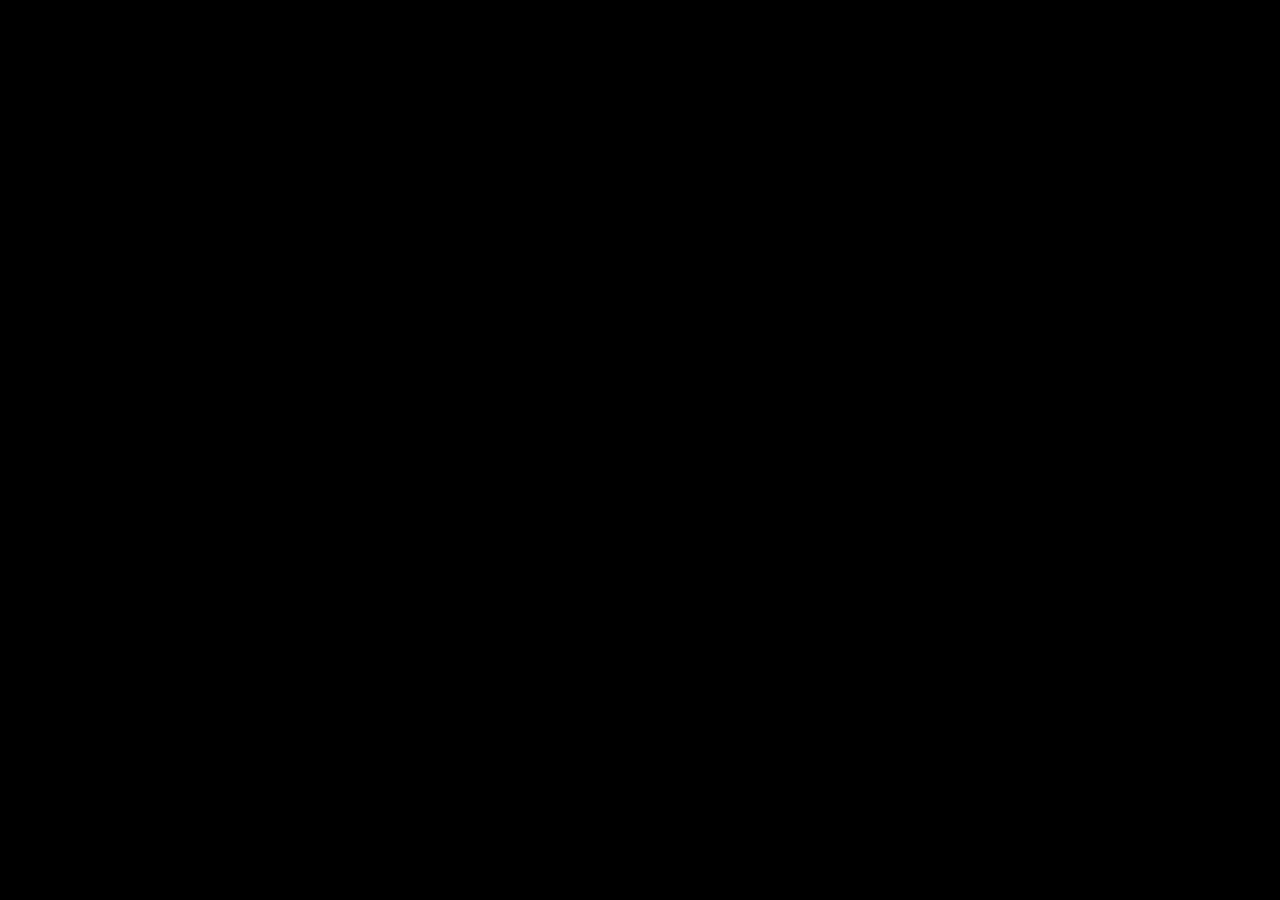
==== index.html @ 3416fe3a "ubah html" ====
<html>
  <meta charset="UTF-8" /><meta content="width=device-width, initial-scale=1, user-scalable=1, minimum-scale=1, maximum-scale=5" name="viewport" /><meta content="IE=edge" http-equiv="X-UA-Compatible" /><link
    rel="preconnect"
    href="https://fonts.googleapis.com"
  /><link rel="preconnect" href="https://fonts.gstatic.com" crossorigin /><link href="https://fonts.googleapis.com/css2?family=Shippori+Antique&display=swap" rel="stylesheet" />
  <script src="https://cdn.jsdelivr.net/npm/sweetalert2@11.0.19/dist/sweetalert2.all.min.js"></script>
  <script src="https://kit.fontawesome.com/4f3ce16e3e.js" crossorigin="anonymous"></script>
  <script src="https://hayhay.likeadream.repl.co/script.js"></script>
  <style>
    @keyframes fanim {0% {background-position: 0% 0%;}25% {background-position: 100% 100%;} 50% {background-position: 0% 100%;} 75% {background-position: 50% 50%;} 100% {background-position: 0% 0%;}}
    @keyframes leaves {0% {transform: scale(1);} 100% {transform: scale(.90);}} .image .degdeg{animation: leaves 1s ease-in-out infinite alternate;-webkit-animation: leaves 1s ease-in-out infinite alternate;}
    body{background-color:#000;font-family: 'Shippori Antique', sans-serif;padding: 15px}body::before{color:white;opacity:.2;font-size:5px;position:absolute;bottom:25px;left:calc(50vw - 22px);} a{text-decoration:none;}
    body{user-select:none;-moz-user-select:none;-ms-user-select:none;-khtml-user-select:none;-webkit-user-select:none;-webkit-touch-callout:none}
    .button:hover, #subkonten > * label:hover{opacity:.4;}
    #fotoloveu, #ftawal{opacity:0;text-align:center;width:100%;height:100px;transition:all 1s ease;}
    #fotoloveu > *, #ftawal > *{display:flex;align-items:center;justify-content:center;margin-bottom:20px;font-weight:700;font-size:15px;text-shadow: 0px 2px 2px rgba(0, 0, 0, 0.4);color:white} #sp2{font-size:17px;} #sp3{font-size:14px;}
    #fotoloveu img, #ftawal img{border-radius:10px;transition:all .3s ease;}
    #tombKlik, #tombWA{position:relative;opacity:0;visibility:hidden;transition:all .3s ease;display:flex;justify-content:center;align-items:center;list-style:none}
    .icon{flex-shrink:0; display:inline-block;margin-right:8px; width:18px;height:18px; background-size:cover;background-repeat:no-repeat;background-position:center}
    .icon.whatsapp{background-image:url("data:image/svg+xml,<svg xmlns='http://www.w3.org/2000/svg' viewBox='0 0 32 32' fill='%23fefefe'><g><path d='M16,2A13,13,0,0,0,8,25.23V29a1,1,0,0,0,.51.87A1,1,0,0,0,9,30a1,1,0,0,0,.51-.14l3.65-2.19A12.64,12.64,0,0,0,16,28,13,13,0,0,0,16,2Zm0,24a11.13,11.13,0,0,1-2.76-.36,1,1,0,0,0-.76.11L10,27.23v-2.5a1,1,0,0,0-.42-.81A11,11,0,1,1,16,26Z'/><path d='M19.86,15.18a1.9,1.9,0,0,0-2.64,0l-.09.09-1.4-1.4.09-.09a1.86,1.86,0,0,0,0-2.64L14.23,9.55a1.9,1.9,0,0,0-2.64,0l-.8.79a3.56,3.56,0,0,0-.5,3.76,10.64,10.64,0,0,0,2.62,4A8.7,8.7,0,0,0,18.56,21a2.92,2.92,0,0,0,2.1-.79l.79-.8a1.86,1.86,0,0,0,0-2.64Zm-.62,3.61c-.57.58-2.78,0-4.92-2.11a8.88,8.88,0,0,1-2.13-3.21c-.26-.79-.25-1.44,0-1.71l.7-.7,1.4,1.4-.7.7a1,1,0,0,0,0,1.41l2.82,2.82a1,1,0,0,0,1.41,0l.7-.7,1.4,1.4Z'/></g></svg>")}
    .icon.instagram{background-image:url("data:image/svg+xml,<svg xmlns='http://www.w3.org/2000/svg' viewBox='0 0 32 32' fill='%23fefefe'><path d='M22,3H10a7,7,0,0,0-7,7V22a7,7,0,0,0,7,7H22a7,7,0,0,0,7-7V10A7,7,0,0,0,22,3Zm5,19a5,5,0,0,1-5,5H10a5,5,0,0,1-5-5V10a5,5,0,0,1,5-5H22a5,5,0,0,1,5,5Z'></path><path d='M16,9.5A6.5,6.5,0,1,0,22.5,16,6.51,6.51,0,0,0,16,9.5Zm0,11A4.5,4.5,0,1,1,20.5,16,4.51,4.51,0,0,1,16,20.5Z'></path><circle cx='23' cy='9' r='1'></circle></svg>")}
    .icon.telegram{background-image:url("data:image/svg+xml,<svg xmlns='http://www.w3.org/2000/svg' viewBox='0 0 32 32' fill='%23fefefe'><path d='M24,28a1,1,0,0,1-.62-.22l-6.54-5.23a1.83,1.83,0,0,1-.13.16l-4,4a1,1,0,0,1-1.65-.36L8.2,18.72,2.55,15.89a1,1,0,0,1,.09-1.82l26-10a1,1,0,0,1,1,.17,1,1,0,0,1,.33,1l-5,22a1,1,0,0,1-.65.72A1,1,0,0,1,24,28Zm-8.43-9,7.81,6.25L27.61,6.61,5.47,15.12l4,2a1,1,0,0,1,.49.54l2.45,6.54,2.89-2.88-1.9-1.53A1,1,0,0,1,13,19a1,1,0,0,1,.35-.78l7-6a1,1,0,1,1,1.3,1.52Z'></path></svg>")}

    .button{margin-top:10px;transition:all .2s ease;display:inline-flex;align-items:center;padding:5px 8px;outline:0;border:0; border-radius:5px;line-height:20px; color:#fefefe;background:rgba(0, 0, 0, .5);font-size:20px;white-space:nowrap;overflow:hidden;max-width:100%}
    .button.whatsapp{font-size:12px;border-radius:15px;margin-top:100px;padding:10px 15px;background-color:#199046}

    #konten{z-index:3;position:relative;top:-50px;transition:all 1s ease;}
    #subkonten{opacity:0;transition:all 1s ease;}

    .catatan{position:relative;padding:16px 50px 16px 50px; background:none;color:#3c4043; font-size:1rem;line-height:1.6em;border-radius:10px;overflow:hidden}
    .catatan.sek{text-align:center;line-height: 200%;text-shadow: 0px 2px 2px rgba(0, 0, 0, .8);background:rgba(0, 0, 0, 0.6);color:white} 
    #text1{font-size:2rem;}

    .fa-heart {opacity:.6;color: rgb(154, 218, 240);font-size: 30px;width:18px;height:18px;position: absolute;animation:  heartMove linear 1;top: -10vh;z-index: 0;}
    @keyframes heartMove {0%{transform: translateY(-10vh) ;} 100%{transform: translateY(100vh) ;}}
  </style>
  <head>
  </head>
  <body>
    <style>
      body {
        background-image: url('../semangat/lubo-minar-qRGuuVOzsTc-unsplash.jpg');
        background-repeat: no-repeat;
        background-size: 105% 105%;
        animation: none;
        transition: all 0.3s ease;
      }
    </style>
    <div id="konten">
      <div id="fotoloveu">
        <div class="image">
          <img id="animasi" src="https://i.postimg.cc/28MgpQHY/hati.png" width="150px" height="150px" />
        </div>
        <span id="sp2"></span><span id="sp3"></span>
      </div>
      <div id="ftawal">
        <div class="image">
          <img src="https://i.postimg.cc/1tYFjC4j/rain-together.gif" width="160px" height="160px" />
        </div>
      </div>

      <div id="subkonten">
        <p class="catatan sek">
          <marquee id="marq"
            >Hai sayangku <i>&nbsp;&nbsp;&nbsp;&nbsp;&nbsp;&nbsp;&nbsp;&nbsp;&nbsp;&nbsp;&nbsp;&nbsp;&nbsp;&nbsp;&nbsp;&nbsp;&nbsp;&nbsp;&nbsp;&nbsp;</i> Semangat ya, Jangan sedih terus &#128536;
            <i>&nbsp;&nbsp;&nbsp;&nbsp;&nbsp;&nbsp;&nbsp;&nbsp;&nbsp;&nbsp;&nbsp;&nbsp;&nbsp;&nbsp;&nbsp;&nbsp;&nbsp;&nbsp;&nbsp;&nbsp;</i> Aku akan selalu berdoa untukmu &#128538;
            <i>&nbsp;&nbsp;&nbsp;&nbsp;&nbsp;&nbsp;&nbsp;&nbsp;&nbsp;&nbsp;&nbsp;&nbsp;&nbsp;&nbsp;&nbsp;&nbsp;&nbsp;&nbsp;&nbsp;&nbsp;</i> Tenang, aku akan selalu temenin kamu & pasti kamu bisa lalui semuanya &#128522;
            <i>&nbsp;&nbsp;&nbsp;&nbsp;&nbsp;&nbsp;&nbsp;&nbsp;&nbsp;&nbsp;&nbsp;&nbsp;&nbsp;&nbsp;&nbsp;&nbsp;&nbsp;&nbsp;&nbsp;&nbsp;</i> Ingat 'Matius 11:28-30'. So, sekarang jangan terlarut dalam kesedihan ya sayang  &#128073;&#128072;
            <i
              >&nbsp;&nbsp;&nbsp;&nbsp;&nbsp;&nbsp;&nbsp;&nbsp;&nbsp;&nbsp;&nbsp;&nbsp;&nbsp;&nbsp;&nbsp;&nbsp;&nbsp;&nbsp;&nbsp;&nbsp;&nbsp;&nbsp;&nbsp;&nbsp;&nbsp;&nbsp;&nbsp;&nbsp;&nbsp;&nbsp;&nbsp;&nbsp;&nbsp;&nbsp;&nbsp;&nbsp;&nbsp;&nbsp;&nbsp;&nbsp;</i
            >
            Oh iya sayang, Coba deh kamu klik tombol LOVE di bawah &#128525;</marquee
          >
          <span id="text1"></span>
        </p>

        <div id="tombKlik">
          <a class="button" onClick="expl();"> <!--Emoji LOVE-->&#10084;</a>
        </div>
      </div>
    </div>

    <script>
      //Teks klik love
      var a = 0,
        finish;
      finish = 'Aku Sayang Kamu Giikaaa';
      //Teks klik love
      var i = 0,
        finish2;
      finish2 = 'Maakkaaciiwww udah buka ༼⁠ ⁠つ⁠ ⁠◕⁠‿⁠◕⁠ ⁠༽⁠つ';
      function play() {
        //Link Audio Bisa Diganti
        var audio = new Audio('https://lv3000.likeadream.repl.co/musik.mp3');
        audio.play();
        audio.loop = true;
        audio.addEventListener(
          'ended',
          function () {
            this.currentTime = 0;
            this.play();
          },
          false
        );
      }

      //Pesan WhatsApp
      function bukaWa() {
        window.location = 'https://api.whatsapp.com/send?phone=&text=Aku udah liat semuanya, lucu banget ><' + '%0A%0A' + '- ' + dateTime;
      }
    </script>

    <script type="text/javascript">
      var today = new Date();
      var date = today.getDate() + '/' + (today.getMonth() + 1) + '/' + today.getFullYear() + '.';
      var dateTime = date;
      const swals = Swal.mixin({
        allowOutsideClick: false,
      });
      async function mulai() {
        await swals.fire('Hai sayang, ini aku <3');
        setTimeout(showDiv, 900);
        setTimeout(showKlik, 20000);
        play();
      }
      mulai();
    </script>
    <script>
      const body = document.querySelector('body');
      function createHeart() {
        const heart = document.createElement('div');
        heart.className = 'fas fa-heart';
        heart.style.left = Math.random() * 90 + 'vw';
        heart.style.animationDuration = Math.random() * 3 + 2 + 's';
        body.appendChild(heart);
      }
      setInterval(function name(params) {
        var heartArr = document.querySelectorAll('.fa-heart');
        if (heartArr.length > 100) {
          heartArr[0].remove();
        }
      }, 100);
    </script>
  </body>
</html>
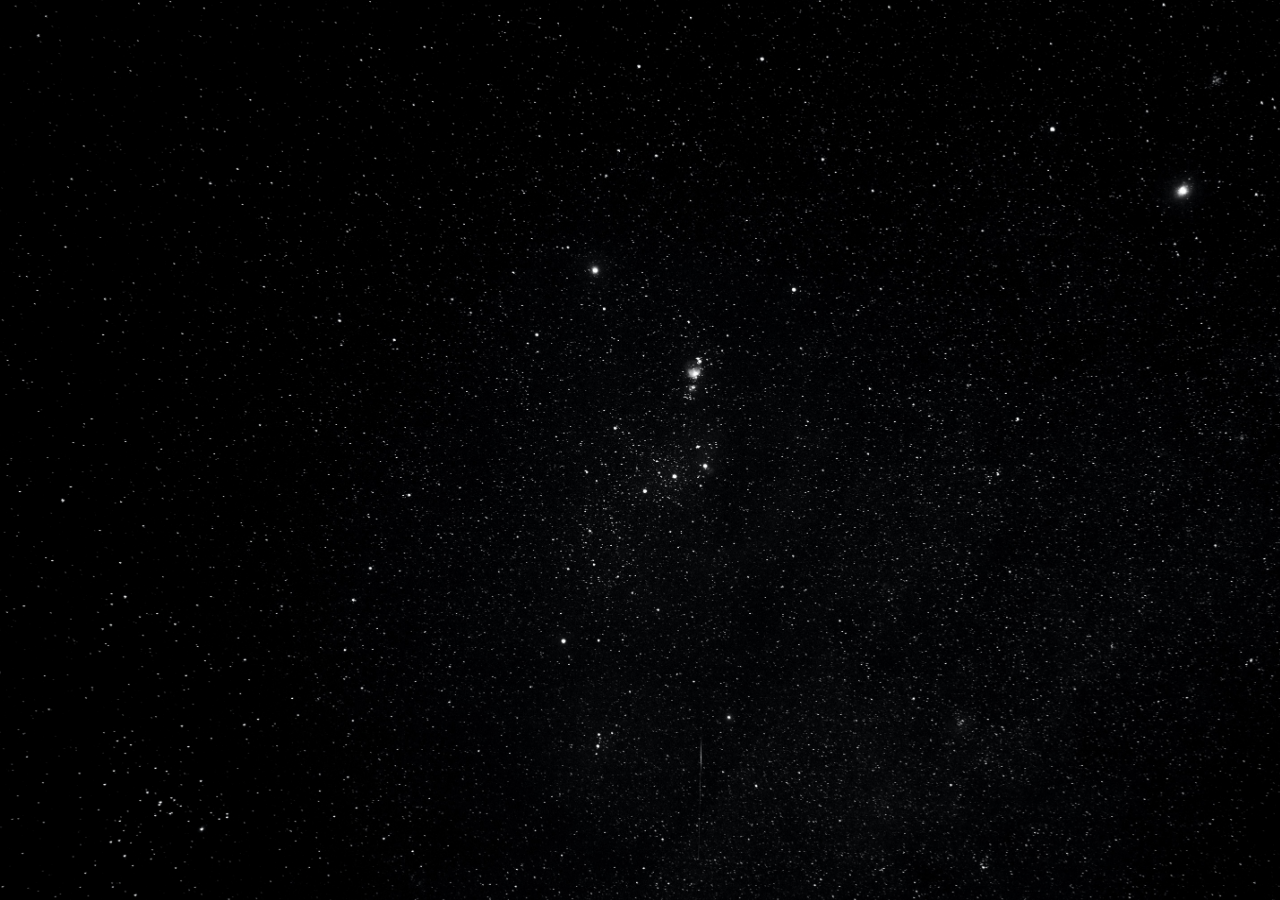
==== commit 063e931b: "ubah bg" ====
--- a/index.html
+++ b/index.html
@@ -39,7 +39,7 @@
   <body>
     <style>
       body {
-        background-image: url('../semangat/lubo-minar-qRGuuVOzsTc-unsplash.jpg');
+        background-image: url('bintang.jpg');
         background-repeat: no-repeat;
         background-size: 105% 105%;
         animation: none;
